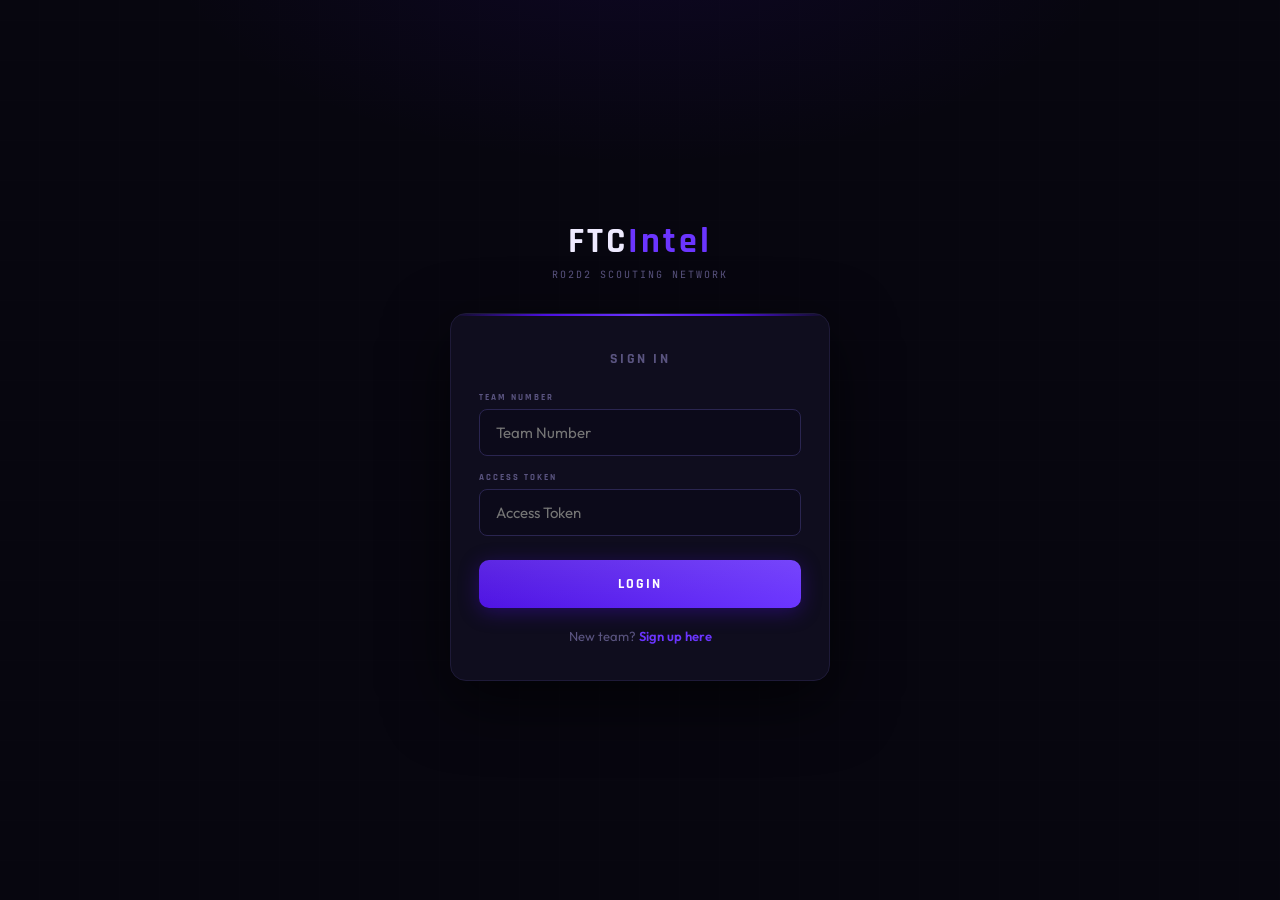
==== index.html @ 7480d9fd "Create index.html" ====
<!DOCTYPE html>
<html>
<head>
    <title>DECODE Scouting</title>
    <script>
        // Verificăm dacă există sesiune activă
        window.onload = function() {
            const team = sessionStorage.getItem('team');
            const token = sessionStorage.getItem('token');

            if (team && token) {
                window.location.href = "dashboard.html";
            } else {
                window.location.href = "login.html";
            }
        }
    </script>
</head>
<body style="background: #0f111a; color: white; display: flex; justify-content: center; align-items: center; height: 100vh; font-family: sans-serif;">
    <p>Loading DECODE Portal...</p>
</body>
</html>
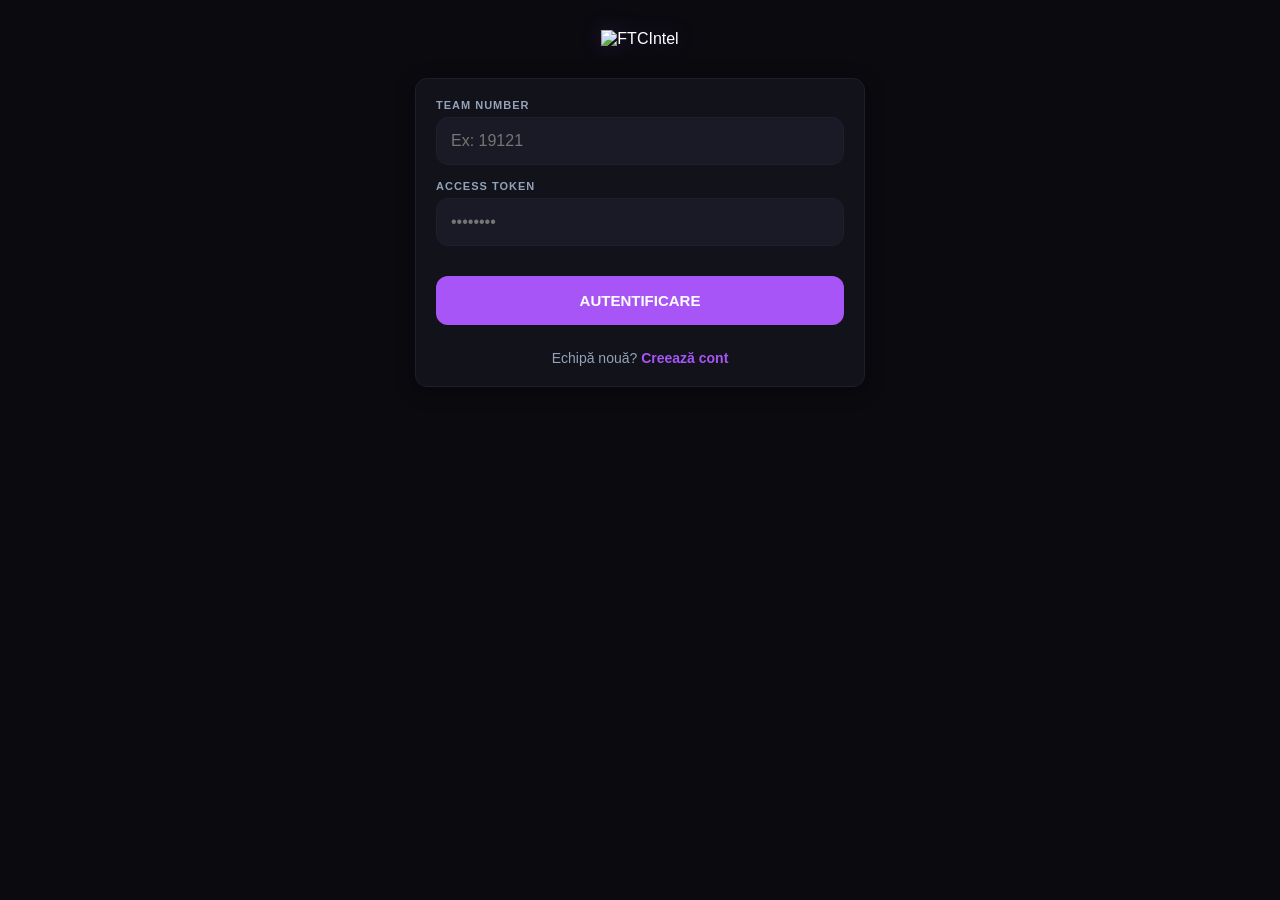
==== commit 8b57568e: "Create index.html" ====
--- a/index.html
+++ b/index.html
@@ -1,22 +1,26 @@
 <!DOCTYPE html>
-<html>
+<html lang="ro">
 <head>
-    <title>DECODE Scouting</title>
+    <meta charset="UTF-8">
+    <meta name="viewport" content="width=device-width, initial-scale=1.0">
+    <title>FTCIntel</title>
+    <link rel="stylesheet" href="style.css">
+</head>
+<body style="align-items: center;">
+    <div class="container" style="text-align: center;">
+        <img src="https://i.ibb.co/czB55HG/logo.png" class="main-logo" alt="FTCIntel">
+        <p style="color: var(--text-dim); margin-top: 20px;">Se încarcă portalul...</p>
+    </div>
+
     <script>
-        // Verificăm dacă există sesiune activă
         window.onload = function() {
             const team = sessionStorage.getItem('team');
             const token = sessionStorage.getItem('token');
-
-            if (team && token) {
-                window.location.href = "dashboard.html";
-            } else {
-                window.location.href = "login.html";
-            }
+            // Redirecționare rapidă în funcție de sesiune
+            setTimeout(() => {
+                window.location.href = (team && token) ? "dashboard.html" : "login.html";
+            }, 800);
         }
     </script>
-</head>
-<body style="background: #0f111a; color: white; display: flex; justify-content: center; align-items: center; height: 100vh; font-family: sans-serif;">
-    <p>Loading DECODE Portal...</p>
 </body>
 </html>
--- a/style.css
+++ b/style.css
@@ -0,0 +1,85 @@
+/* --- CONFIGURAȚIE GLOBALĂ (Modifică aici) --- */
+:root {
+    --bg-color: #0a0a0f;
+    --card-bg: #12121a;
+    --input-bg: #1a1a26;
+    --accent-color: #a855f7; /* Movul principal */
+    --accent-hover: #7e22ce;
+    --text-main: #ffffff;
+    --text-dim: #94a3b8;
+    --border-color: #1e1e2d;
+    --success: #00ff88;
+    --error: #ff4d4d;
+    --radius: 12px;
+    --transition: 0.2s ease;
+}
+
+/* --- RESET & SETUP --- */
+* { box-sizing: border-box; margin: 0; padding: 0; font-family: 'Inter', sans-serif; -webkit-tap-highlight-color: transparent; }
+body { background-color: var(--bg-color); color: var(--text-main); display: flex; justify-content: center; min-height: 100vh; padding: 10px; }
+.container { width: 100%; max-width: 450px; display: flex; flex-direction: column; }
+
+/* --- LOGO --- */
+.logo-container { text-align: center; margin: 20px 0 30px; }
+.main-logo { width: 100%; max-width: 220px; height: auto; filter: drop-shadow(0 0 10px rgba(168, 85, 247, 0.2)); }
+
+/* --- CARDURI --- */
+.card { 
+    background: var(--card-bg); 
+    border: 1px solid var(--border-color); 
+    border-radius: var(--radius); 
+    padding: 20px; 
+    margin-bottom: 15px; 
+    box-shadow: 0 4px 20px rgba(0,0,0,0.3);
+}
+
+/* --- FORMULARE --- */
+label { font-size: 11px; font-weight: 700; color: var(--text-dim); text-transform: uppercase; letter-spacing: 1px; display: block; margin-bottom: 6px; }
+input, select {
+    width: 100%; background: var(--input-bg); border: 1px solid var(--border-color);
+    color: white; padding: 14px; border-radius: var(--radius); font-size: 16px; outline: none; transition: var(--transition);
+}
+input:focus { border-color: var(--accent-color); box-shadow: 0 0 0 2px rgba(168, 85, 247, 0.1); }
+
+/* --- BUTOANE --- */
+button { width: 100%; padding: 16px; border-radius: var(--radius); border: none; font-weight: 700; font-size: 15px; cursor: pointer; transition: var(--transition); }
+.btn-primary { background: var(--accent-color); color: white; margin-top: 10px; }
+.btn-primary:active { transform: scale(0.98); background: var(--accent-hover); }
+.btn-primary:disabled { opacity: 0.5; cursor: not-allowed; }
+
+/* --- NAVBAR --- */
+.navbar { display: flex; gap: 8px; margin-bottom: 15px; }
+.nav-btn { background: var(--card-bg); color: var(--text-dim); padding: 12px 5px; font-size: 11px; border: 1px solid var(--border-color); flex: 1; }
+.nav-btn.active { background: var(--accent-color); color: white; border-color: var(--accent-color); }
+.btn-logout { flex: 0.4; color: var(--error); }
+
+/* --- SCOUTING COUNTER --- */
+.counter-group { display: flex; align-items: center; gap: 15px; margin-top: 10px; }
+.btn-step { flex: 2; padding: 20px; font-size: 24px; background: var(--input-bg); color: white; border: 1px solid var(--border-color); }
+.btn-plus { color: var(--success); border-color: var(--success); background: rgba(0, 255, 136, 0.05); }
+.count-display { flex: 1; text-align: center; font-size: 32px; font-weight: 800; color: var(--accent-color); }
+.history-text { font-size: 12px; color: var(--text-dim); text-align: center; margin-top: 12px; word-break: break-all; }
+
+/* --- TOAST ALERTS --- */
+#toast-wrapper { position: fixed; top: 20px; left: 50%; transform: translateX(-50%); width: 90%; z-index: 9999; pointer-events: none; }
+.toast { 
+    background: var(--card-bg); border: 1px solid var(--border-color); padding: 16px; border-radius: var(--radius); 
+    margin-bottom: 10px; display: flex; align-items: center; gap: 12px;
+    box-shadow: 0 10px 30px rgba(0,0,0,0.5);
+    animation: toastIn 0.4s cubic-bezier(0.18, 0.89, 0.32, 1.28) forwards;
+}
+.toast-success { border-left: 4px solid var(--success); }
+.toast-error { border-left: 4px solid var(--error); }
+@keyframes toastIn { from { transform: translateY(-20px); opacity: 0; } to { transform: translateY(0); opacity: 1; } }
+
+/* --- INTEL & CHARTS --- */
+.intel-card h3 { color: var(--accent-color); margin-bottom: 15px; }
+.stat-box { background: var(--input-bg); padding: 12px; border-radius: 8px; margin-bottom: 10px; }
+.stat-val { font-size: 22px; font-weight: 800; }
+#teleChart { margin-top: 20px; background: rgba(255,255,255,0.02); border-radius: 8px; padding: 10px; }
+
+/* --- DATA TABLE --- */
+.table-scroll { overflow-x: auto; border-radius: var(--radius); border: 1px solid var(--border-color); }
+table { width: 100%; border-collapse: collapse; font-size: 12px; }
+th { background: var(--input-bg); color: var(--accent-color); padding: 12px; text-align: left; white-space: nowrap; }
+td { padding: 12px; border-top: 1px solid var(--border-color); color: var(--text-dim); white-space: nowrap; }
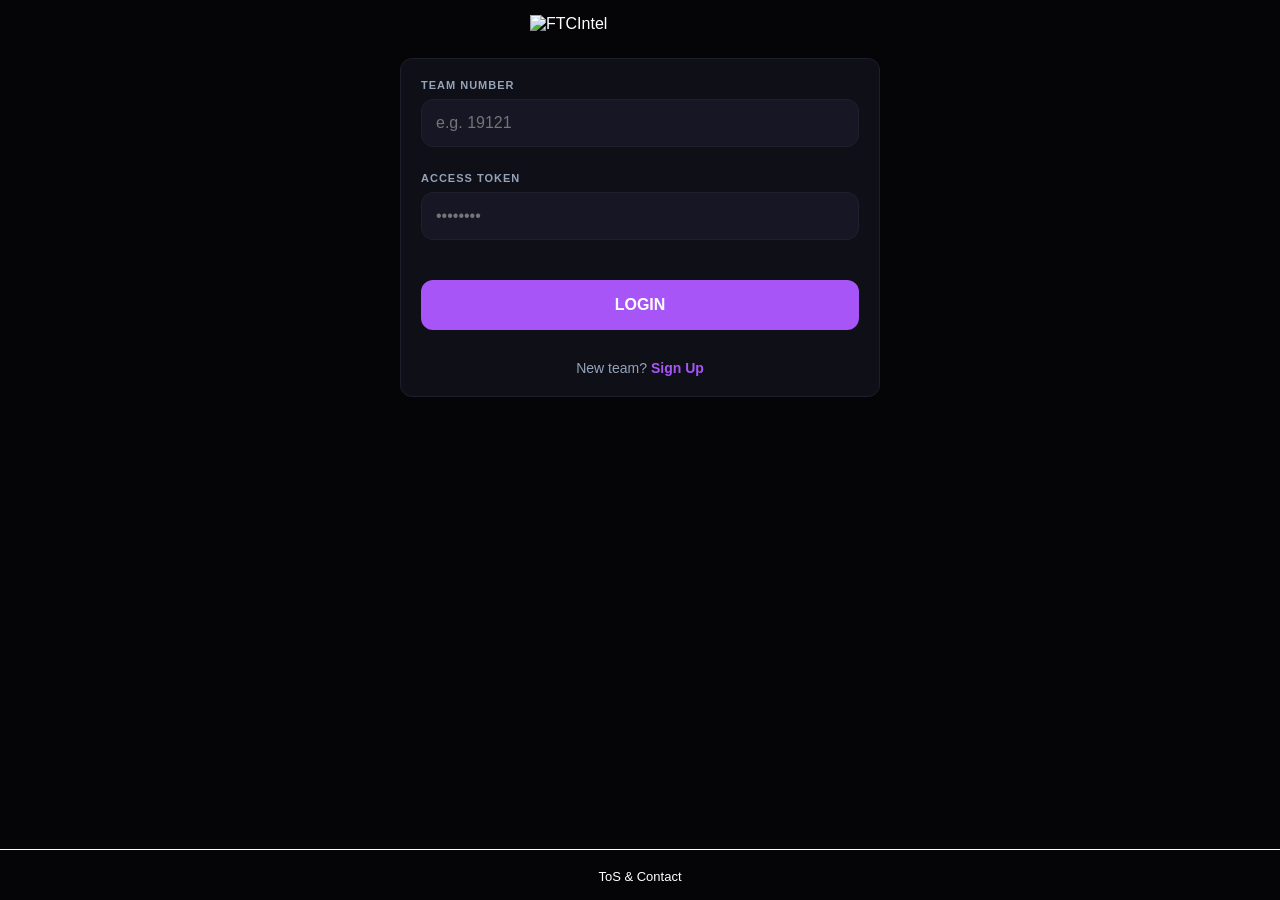
==== commit 0ee83eed: "Update index.html" ====
--- a/index.html
+++ b/index.html
@@ -8,7 +8,7 @@
 </head>
 <body style="align-items: center;">
     <div class="container" style="text-align: center;">
-        <img src="https://i.ibb.co/czB55HG/logo.png" class="main-logo" alt="FTCIntel">
+        <img src="https://ibb.co/Vcc7h6z0" alt="FTCIntel">
         <p style="color: var(--text-dim); margin-top: 20px;">Se încarcă portalul...</p>
     </div>
 
--- a/style.css
+++ b/style.css
@@ -1,85 +1,108 @@
-/* --- CONFIGURAȚIE GLOBALĂ (Modifică aici) --- */
 :root {
-    --bg-color: #0a0a0f;
-    --card-bg: #12121a;
-    --input-bg: #1a1a26;
-    --accent-color: #a855f7; /* Movul principal */
-    --accent-hover: #7e22ce;
+    --bg-color: #050508;
+    --card-bg: #0f0f18;
+    --input-bg: #161625;
+    --accent: #a855f7;
     --text-main: #ffffff;
     --text-dim: #94a3b8;
-    --border-color: #1e1e2d;
+    --border: #1e1e2d;
     --success: #00ff88;
     --error: #ff4d4d;
     --radius: 12px;
-    --transition: 0.2s ease;
 }
 
-/* --- RESET & SETUP --- */
 * { box-sizing: border-box; margin: 0; padding: 0; font-family: 'Inter', sans-serif; -webkit-tap-highlight-color: transparent; }
-body { background-color: var(--bg-color); color: var(--text-main); display: flex; justify-content: center; min-height: 100vh; padding: 10px; }
-.container { width: 100%; max-width: 450px; display: flex; flex-direction: column; }
+body { background-color: var(--bg-color); color: var(--text-main); display: flex; flex-direction: column; align-items: center; min-height: 100vh; padding: 15px; padding-bottom: 80px; } 
 
-/* --- LOGO --- */
-.logo-container { text-align: center; margin: 20px 0 30px; }
-.main-logo { width: 100%; max-width: 220px; height: auto; filter: drop-shadow(0 0 10px rgba(168, 85, 247, 0.2)); }
+.container { width: 100%; max-width: 480px; }
 
-/* --- CARDURI --- */
+/* Logo & Layout */
+.logo-container { display: flex; justify-content: center; margin-bottom: 25px; }
+.main-logo { width: 220px; height: auto; }
+
 .card { 
     background: var(--card-bg); 
-    border: 1px solid var(--border-color); 
+    border: 1px solid var(--border); 
     border-radius: var(--radius); 
     padding: 20px; 
     margin-bottom: 15px; 
-    box-shadow: 0 4px 20px rgba(0,0,0,0.3);
 }
 
-/* --- FORMULARE --- */
-label { font-size: 11px; font-weight: 700; color: var(--text-dim); text-transform: uppercase; letter-spacing: 1px; display: block; margin-bottom: 6px; }
+/* Inputs & Select */
+label { font-size: 11px; font-weight: 700; color: var(--text-dim); text-transform: uppercase; letter-spacing: 1px; display: block; margin-bottom: 8px; }
 input, select {
-    width: 100%; background: var(--input-bg); border: 1px solid var(--border-color);
-    color: white; padding: 14px; border-radius: var(--radius); font-size: 16px; outline: none; transition: var(--transition);
+    width: 100%; background: var(--input-bg); border: 1px solid var(--border);
+    color: white; padding: 14px; border-radius: var(--radius); font-size: 16px; outline: none;
 }
-input:focus { border-color: var(--accent-color); box-shadow: 0 0 0 2px rgba(168, 85, 247, 0.1); }
 
-/* --- BUTOANE --- */
-button { width: 100%; padding: 16px; border-radius: var(--radius); border: none; font-weight: 700; font-size: 15px; cursor: pointer; transition: var(--transition); }
-.btn-primary { background: var(--accent-color); color: white; margin-top: 10px; }
-.btn-primary:active { transform: scale(0.98); background: var(--accent-hover); }
-.btn-primary:disabled { opacity: 0.5; cursor: not-allowed; }
+/* Counter Buttons */
+.scouting-section { margin-bottom: 15px; }
+.counter-group { display: flex; align-items: center; gap: 10px; margin-top: 8px; }
+.btn-step { flex: 1; padding: 15px; font-size: 20px; font-weight: bold; background: var(--input-bg); color: white; border: 1px solid var(--border); border-radius: var(--radius); }
+.btn-plus { color: var(--success); border-color: var(--success); }
+.btn-minus { color: var(--error); border-color: var(--error); }
+.count-display { min-width: 40px; text-align: center; font-size: 24px; font-weight: 800; color: var(--accent); }
 
-/* --- NAVBAR --- */
-.navbar { display: flex; gap: 8px; margin-bottom: 15px; }
-.nav-btn { background: var(--card-bg); color: var(--text-dim); padding: 12px 5px; font-size: 11px; border: 1px solid var(--border-color); flex: 1; }
-.nav-btn.active { background: var(--accent-color); color: white; border-color: var(--accent-color); }
-.btn-logout { flex: 0.4; color: var(--error); }
+/* Buttons */
+button.btn-primary { width: 100%; padding: 16px; background: var(--accent); color: white; border: none; border-radius: var(--radius); font-weight: 700; font-size: 16px; cursor: pointer; margin-top: 10px; }
+button.btn-primary:active { transform: scale(0.98); opacity: 0.9; }
 
-/* --- SCOUTING COUNTER --- */
-.counter-group { display: flex; align-items: center; gap: 15px; margin-top: 10px; }
-.btn-step { flex: 2; padding: 20px; font-size: 24px; background: var(--input-bg); color: white; border: 1px solid var(--border-color); }
-.btn-plus { color: var(--success); border-color: var(--success); background: rgba(0, 255, 136, 0.05); }
-.count-display { flex: 1; text-align: center; font-size: 32px; font-weight: 800; color: var(--accent-color); }
-.history-text { font-size: 12px; color: var(--text-dim); text-align: center; margin-top: 12px; word-break: break-all; }
+/* Footer */
+.footer-separator { width: 100vw; height: 1px; background-color: white; position: fixed; bottom: 50px; left: 0; }
+.footer-link-container { position: fixed; bottom: 15px; left: 0; width: 100%; text-align: center; }
+.footer-link-container a { color: white !important; text-decoration: none; font-size: 13px; font-weight: 500; }
 
-/* --- TOAST ALERTS --- */
-#toast-wrapper { position: fixed; top: 20px; left: 50%; transform: translateX(-50%); width: 90%; z-index: 9999; pointer-events: none; }
-.toast { 
-    background: var(--card-bg); border: 1px solid var(--border-color); padding: 16px; border-radius: var(--radius); 
-    margin-bottom: 10px; display: flex; align-items: center; gap: 12px;
-    box-shadow: 0 10px 30px rgba(0,0,0,0.5);
-    animation: toastIn 0.4s cubic-bezier(0.18, 0.89, 0.32, 1.28) forwards;
+/* Intel & Data Table */
+.intel-row { display: flex; justify-content: space-between; padding: 10px 0; border-bottom: 1px solid var(--border); }
+.table-scroll { overflow-x: auto; border: 1px solid var(--border); border-radius: var(--radius); background: var(--card-bg); }
+table { width: 100%; border-collapse: collapse; min-width: 600px; }
+th, td { padding: 12px; text-align: left; font-size: 13px; border-bottom: 1px solid var(--border); }
+th { background: var(--input-bg); color: var(--accent); }
+
+/* --- ECRAN CONFIRMARE (Bifa Mov) --- */
+#confirm-overlay {
+    display: none; /* Ascuns implicit */
+    position: fixed;
+    top: 0; left: 0; width: 100%; height: 100%;
+    background: rgba(5, 5, 8, 0.95); /* Fundalul tau inchis */
+    z-index: 9999;
+    flex-direction: column;
+    align-items: center;
+    justify-content: center;
 }
-.toast-success { border-left: 4px solid var(--success); }
-.toast-error { border-left: 4px solid var(--error); }
-@keyframes toastIn { from { transform: translateY(-20px); opacity: 0; } to { transform: translateY(0); opacity: 1; } }
 
-/* --- INTEL & CHARTS --- */
-.intel-card h3 { color: var(--accent-color); margin-bottom: 15px; }
-.stat-box { background: var(--input-bg); padding: 12px; border-radius: 8px; margin-bottom: 10px; }
-.stat-val { font-size: 22px; font-weight: 800; }
-#teleChart { margin-top: 20px; background: rgba(255,255,255,0.02); border-radius: 8px; padding: 10px; }
+.checkmark-circle {
+    width: 100px;
+    height: 100px;
+    border: 5px solid var(--accent);
+    border-radius: 50%;
+    display: flex;
+    align-items: center;
+    justify-content: center;
+    animation: bounceIn 0.5s cubic-bezier(0.68, -0.55, 0.265, 1.55);
+}
 
-/* --- DATA TABLE --- */
-.table-scroll { overflow-x: auto; border-radius: var(--radius); border: 1px solid var(--border-color); }
-table { width: 100%; border-collapse: collapse; font-size: 12px; }
-th { background: var(--input-bg); color: var(--accent-color); padding: 12px; text-align: left; white-space: nowrap; }
-td { padding: 12px; border-top: 1px solid var(--border-color); color: var(--text-dim); white-space: nowrap; }
+.checkmark-stem {
+    width: 20px;
+    height: 45px;
+    border-right: 6px solid var(--accent);
+    border-bottom: 6px solid var(--accent);
+    transform: rotate(45deg);
+    margin-top: -8px;
+}
+
+.confirm-text {
+    color: white;
+    margin-top: 25px;
+    font-weight: 800;
+    font-size: 18px;
+    letter-spacing: 2px;
+    text-transform: uppercase;
+}
+
+@keyframes bounceIn {
+    0% { transform: scale(0.3); opacity: 0; }
+    50% { transform: scale(1.05); opacity: 1; }
+    70% { transform: scale(0.9); }
+    100% { transform: scale(1); }
+}
